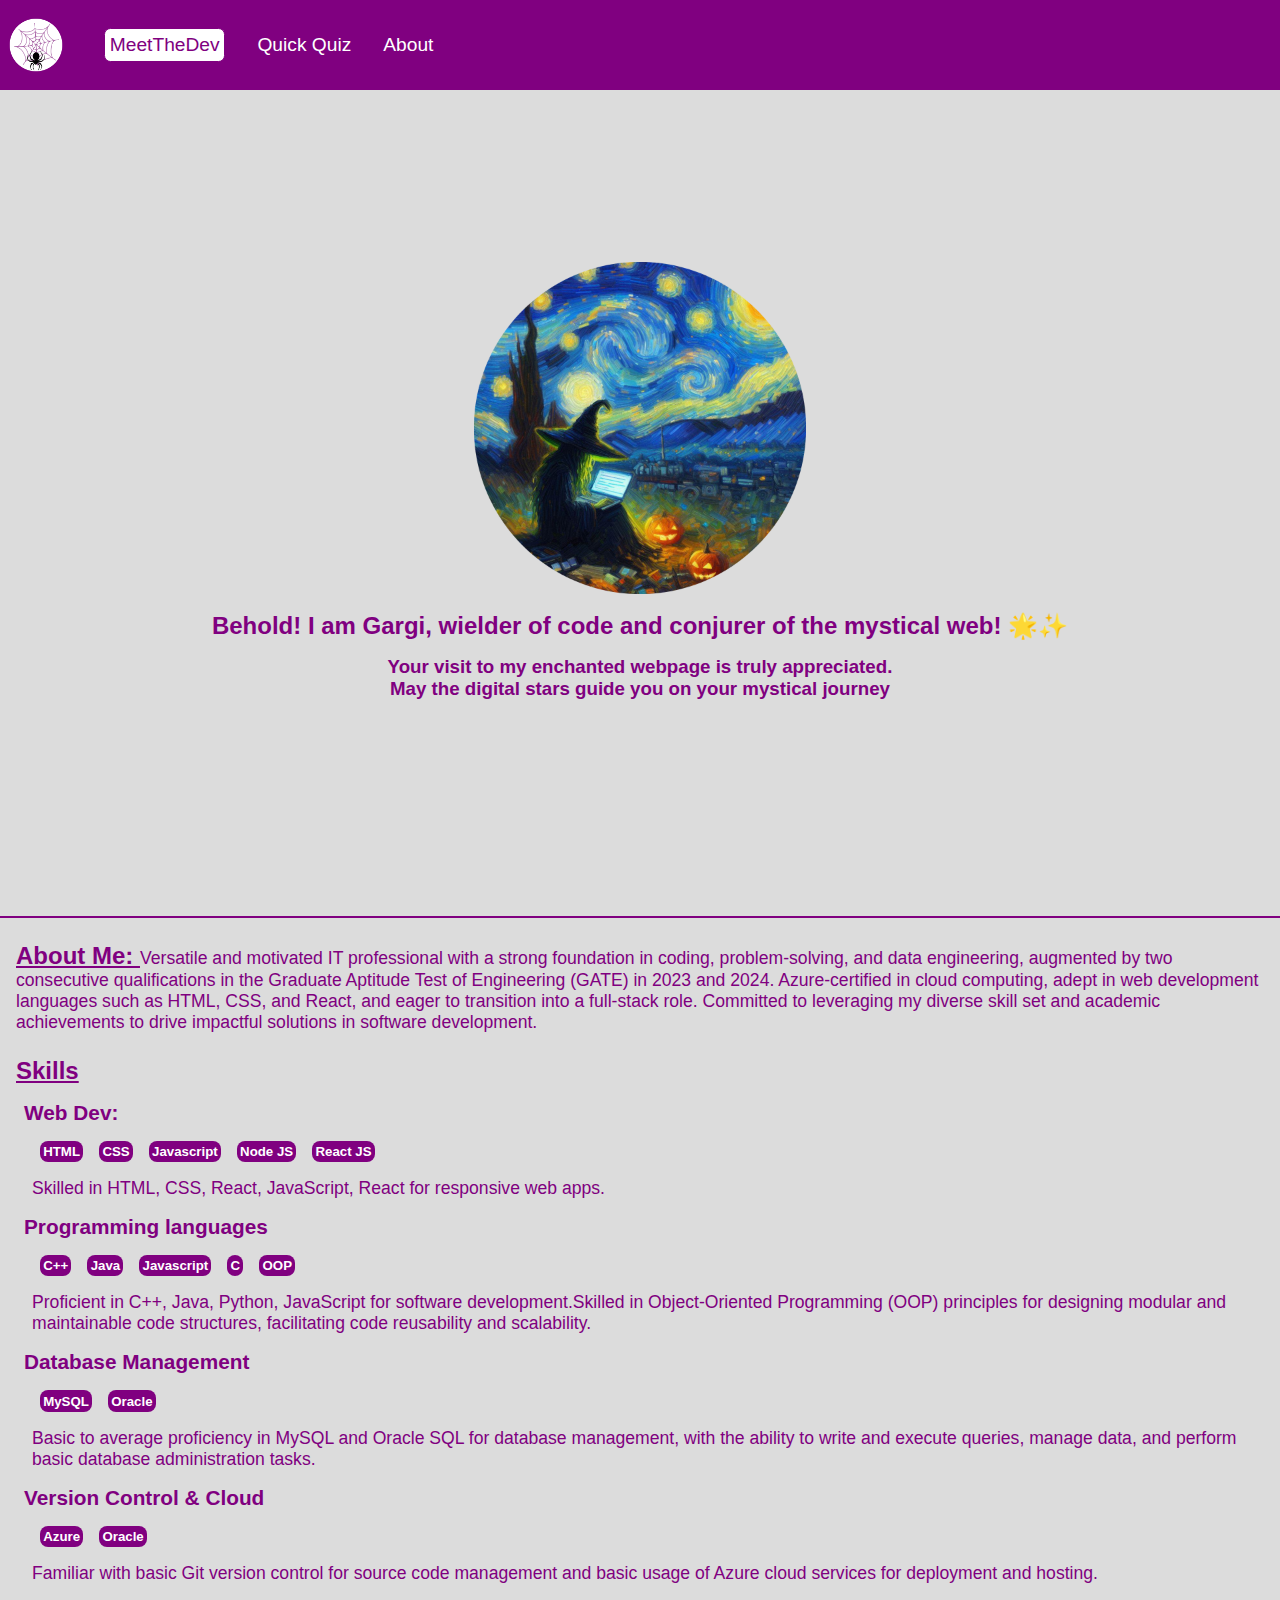
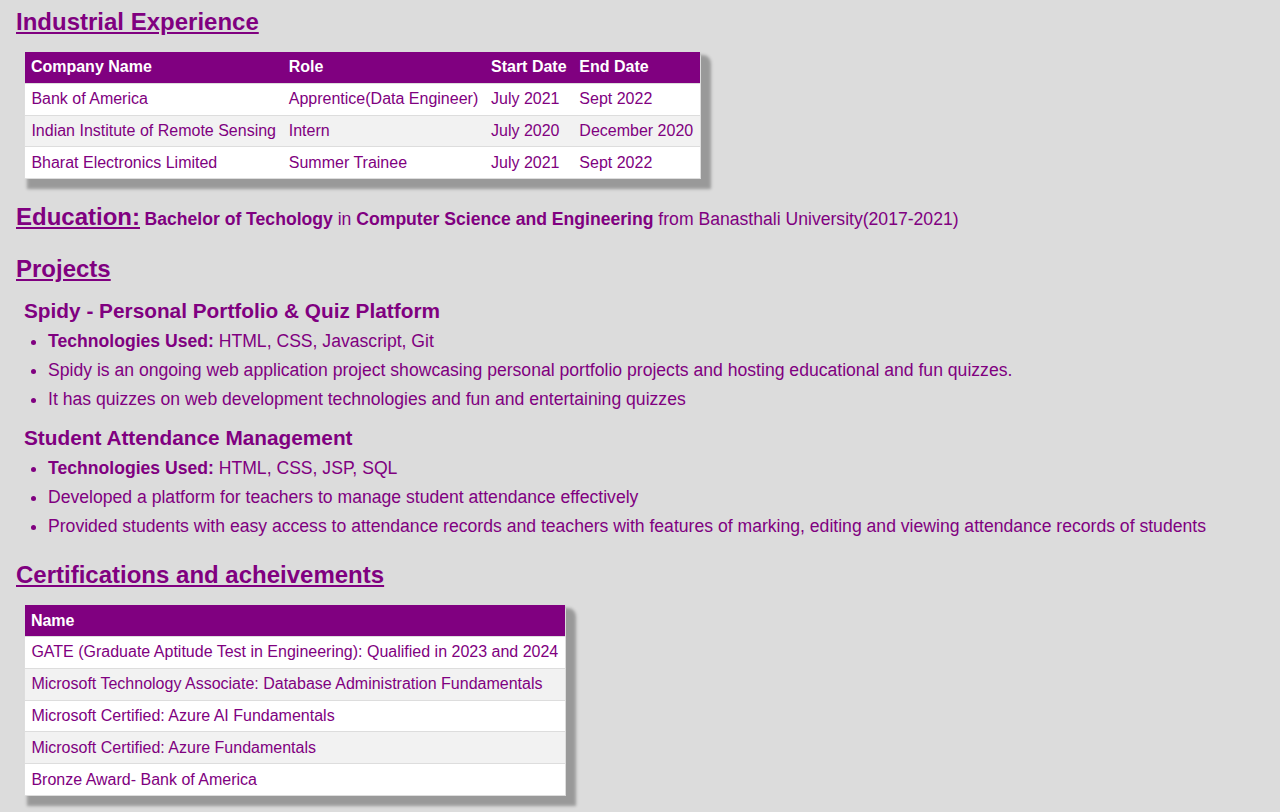
==== index.html @ e80c03c4 "newCommit" ====
<!DOCTYPE html>
<html lang="en">
<head>
    <meta charset="UTF-8">
    <meta name="viewport" content="width=device-width, initial-scale=1.0">
    <title>Spidy-meetTheDev</title>
    <link rel="stylesheet" href="/cssFiles/index.css">
    <link rel="stylesheet" href="/cssFiles/style.css">
    <link rel="stylesheet" href="/cssFiles/navbar.css">
    <link rel="stylesheet" href="https://fonts.googleapis.com/css2?family=Material+Symbols+Outlined:opsz,wght,FILL,GRAD@20..48,100..700,0..1,-50..200" />
</head>
<body>
    <div class="wd nv">
    <nav id="navbar">
        <img src="/images/logo.png" alt="" id="logo">
        <a href="#" class="hide" id="dbtn" onclick="dropdown()"><svg xmlns="http://www.w3.org/2000/svg" height="50px" viewBox="0 -960 960 960" width="50px" fill="#FFFFFF"><path d="M120-280v-80h560v80H120Zm0-160v-80h560v80H120Zm0-160v-80h560v80H120Zm680 320q-17 0-28.5-11.5T760-320q0-17 11.5-28.5T800-360q17 0 28.5 11.5T840-320q0 17-11.5 28.5T800-280Zm0-160q-17 0-28.5-11.5T760-480q0-17 11.5-28.5T800-520q17 0 28.5 11.5T840-480q0 17-11.5 28.5T800-440Zm0-160q-17 0-28.5-11.5T760-640q0-17 11.5-28.5T800-680q17 0 28.5 11.5T840-640q0 17-11.5 28.5T800-600Z"/></svg></a>
        <a href="/htmlFiles/index.html" id="active">MeetTheDev</a>
        <a href="/htmlFiles/quizHome.html" >Quick Quiz</a>
        <a href="/htmlFiles/about.html">About</a>
    </nav>
    </div>
    <div class="container">
        <div>
            <img src="/images/DevW.png" alt="" id="devPhoto">
        </div>
        <div id="intro">
            <h2>Behold! I am Gargi, wielder of code and conjurer of the mystical web! 🌟✨</h2>
            <h3>Your visit to my enchanted webpage is truly appreciated.<br> May the digital stars guide you on your mystical journey</h3>
        </div>
    </div>
    <div class="divider"></div>
    <div class="muggle skills">
        <h2 class="rh">About Me: </h2>
        <p>Versatile and motivated IT professional with a strong foundation in coding, problem-solving, and data engineering, augmented by two consecutive qualifications in the Graduate Aptitude Test of Engineering (GATE) in 2023 and 2024. Azure-certified in cloud computing, adept in web development languages such as HTML, CSS, and React, and eager to transition into a full-stack role. Committed to leveraging my diverse skill set and academic achievements to drive impactful solutions in software development.</p>
    </div>
    <div class="skills">
        <h2 class="rh">Skills</h2>
        <div class="iskills">
        <h3>Web Dev:</h3>
        <div class="ocont">
            <div class="cont">
                <div class="ele"><h5>HTML</h5></div>
                <div class="ele"><h5>CSS</h5></div>
                <div class="ele"><h5>Javascript</h5></div>
                <div class="ele"><h5>Node JS</h5></div>
                <div class="ele"><h5>React JS</h5></div>
            </div>
            <p>Skilled in HTML, CSS, React, JavaScript, React for responsive web apps.</p>
        </div>
        </div>
        <div class="iskills">
            <h3>Programming languages</h3>
            <div class="ocont">
                <div class="cont">
                    <div class="ele"><h5>C++</h5></div>
                    <div class="ele"><h5>Java</h5></div>
                    <div class="ele"><h5>Javascript</h5></div>
                    <div class="ele"><h5>C</h5></div>
                    <div class="ele"><h5>OOP</h5></div>
                </div>
                <p>Proficient in C++, Java, Python, JavaScript for software development.Skilled in Object-Oriented Programming (OOP) principles for designing modular and maintainable code structures, facilitating code reusability and scalability.</p>
            </div>
        </div>
        <div class="iskills">
            <h3>Database Management</h3>
            <div class="ocont">
                <div class="cont">
                    <div class="ele"><h5>MySQL</h5></div>
                    <div class="ele"><h5>Oracle</h5></div>
                </div>
                <p>Basic to average proficiency in MySQL and Oracle SQL for database management, with the ability to write and execute queries, manage data, and perform basic database administration tasks.</p>
            </div>
        </div>
        <div class="iskills">
            <h3>Version Control & Cloud</h3>
            <div class="ocont">
                <div class="cont">
                    <div class="ele"><h5>Azure</h5></div>
                    <div class="ele"><h5>Oracle</h5></div>
                </div>
                <p>Familiar with basic Git version control for source code management and basic usage of Azure cloud services for deployment and hosting.</p>
            </div>
        </div>
    </div>
    <div class="skills">
        <h2 class="rh">Industrial Experience</h2>
        <div class="iskills">
            <table class="tbl">
                <thead>
                    <tr id="th">
                        <th>Company Name</th>
                        <th>Role</th>
                        <th>Start Date</th>
                        <th>End Date</th>
                    </tr>
                </thead>
                <tbody>
                    <tr>
                        <td>Bank of America</td>
                        <td>Apprentice(Data Engineer)</td>
                        <td>July 2021</td>
                        <td>Sept 2022</td>
                    </tr>
                    <tr>
                        <td>Indian Institute of Remote Sensing</td>
                        <td>Intern</td>
                        <td>July 2020</td>
                        <td>December 2020</td>
                    </tr>
                    <tr>
                        <td>Bharat Electronics Limited</td>
                        <td>Summer Trainee</td>
                        <td>July 2021</td>
                        <td>Sept 2022</td>
                    </tr>
                </tbody>
            </table>
        </div>
    </div>

    <div class="muggle skills">
        <h2 class="rh">Education:</h2>
        <p><strong> Bachelor of Techology</strong> in <strong>Computer Science and Engineering</strong> from Banasthali University(2017-2021)</p>
    </div>
    <div class="skills">
        <h2 class="rh">Projects</h2>
       <div class="iskills">
        <h3>Spidy - Personal Portfolio & Quiz Platform</h3>
        <div class="ocont">
        <ul>
            <li><strong>Technologies Used: </strong>HTML, CSS, Javascript, Git</li>
            <li>Spidy is an ongoing web application project showcasing personal portfolio projects and hosting educational and fun quizzes.</li>
            <li>It has quizzes on web development technologies and fun and entertaining quizzes</li>
        </ul>
    </div>
       </div> 
       <div class="iskills">
        <h3>Student Attendance Management </h3>
        <div class="ocont">
        <ul>
            <li><strong>Technologies Used: </strong>HTML, CSS, JSP, SQL</li>
            <li>Developed a platform for teachers to manage student attendance effectively</li>
            <li>Provided students with easy access to attendance records and teachers with features of marking, editing and viewing attendance records of students</li>
        </ul>
    </div>
       </div> 
    </div>
    <div class="skills">
        <h2 class="rh">Certifications and acheivements</h2>
        <div class="iskills">
            <table class="tbl" >
            <thead>
                <tr id="th">
                    <th>Name</th>
                </tr>
            </thead>
            <tbody>
                <tr><td>GATE (Graduate Aptitude Test in Engineering): Qualified in 2023 and 2024</td></tr>
                <tr><td>Microsoft Technology Associate: Database Administration Fundamentals</td></tr>
                <tr><td>Microsoft Certified: Azure AI Fundamentals</td></tr>
                <tr><td>Microsoft Certified: Azure Fundamentals</td></tr>
                <tr><td>Bronze Award- Bank of America</td></tr>
            </tbody>
        </table>
    </div>
    </div>
    <script src="/jsFiles/index.js"></script>
    <script src="/jsFiles/navbar.js"></script>
</body>
</html>
---- cssFiles/index.css ----
*
{
    background: gainsboro;
    margin: 0;
    padding: 0;
}



#devPhoto
{
    height:40vh;
    width:40vh;
}

.container
{
    height:60vh;
    display:flex;
    flex-direction: column;
    align-items: center;
    justify-content: center;
    padding: 1rem;
    padding-top: 4rem;
    text-align: center;
}
#intro
{
    display: flex;
    flex-direction: column;
    justify-content: center;
    align-items: center;
}
h2,h3{
    color:purple;
}
li,p{
    color:purple;
    font-size: 1.1rem;
}
.muggle>*
{
    display: inline;
}

.rh
{
    text-decoration: underline;
}
.divider
{
    height: 0.1rem;
    width:100%;
    background:purple;
    margin-bottom: 1rem;
    margin-top: 1rem;;
}

.ele h5
{
    /*height:6vh;
    width:8vh;*/
    padding:0.2rem;
    color: white;
    border-radius: 0.5rem;
    background: purple;
    margin-top:1rem;
    margin-bottom: 1rem;
    margin-left: 0.5rem;
    margin-right: 0.5rem;
}
.cont
{
    display:flex;
}

.skills
{
    margin: 1rem;
    margin-top: 1.5rem;
}
.iskills
{
    margin-top:1rem;
    margin-left:0.5rem;
}

.skills h3
{
    font-size: 1.3rem;
}
.ocont
{
    margin-left:0.5rem;
}
.tbl
{
    border-collapse: collapse;
    min-width: 400px;
    border-radius: 5px 5px 0 0;
    box-shadow: 0.4rem 0.4rem 0.2rem 0.2rem rgba(0,0,0,0.3);
}
#th{
    text-align: left;
    color:white;
}
#th th
{
    color: white;
    background: purple;
    padding: 0.4rem;
    font-weight: bold;
}
td{
    padding: 0.4rem;
    background: white;
    color:purple;
}
tbody tr{
    border:1px solid #dddddd;
}
tbody tr:nth-of-type(even) td
{
    background: #f2f2f2;
}
li{
    margin-top: 0.5rem;
    margin-left:1rem;
}
.hide
{
    display:none;
}

strong{
    color: purple;
}
---- cssFiles/style.css ----
:root
{
    background: gainsboro;

}
*
{
    box-sizing: border-box;
    font-family: Arial, Helvetica, sans-serif;
    margin: 0;
    padding: 0;
    color: #333;
}
h1{
    color: palevioletred;
    margin-bottom: 2rem;
    font-weight: 125%;
}
.container
{
    height: 100vh;
    width: 100vw;
    display:flex;
    align-items: center;
    justify-content: center;
    max-width: 70rem;
    margin: 0 auto;
}
.container>*
{
    width: 100%;
}

.flex-column
{
    display: flex;
    flex-direction: column;
}
.flex-center
{
    justify-content: center;
    align-items: center;
}
.justify-center
{
    justify-content: center;
}
.text-center
{
    text-align:center;
}
.hidden
{
    display:none;
}
.btn
{
    font-size: 1.2rem;
    color: palevioletred;
    border: palevioletred solid 0.1rem;
    text-decoration: none;
    margin-bottom: 1rem;
    padding: 0.4rem;
}

.btn:hover
{
    box-shadow: 0 4px 8px 0 rgba(0, 0, 0, 0.2), 0 6px 20px 0 rgba(0, 0, 0, 0.19);
    cursor: pointer;
    transform: translateY(-0.1rem);
    transition: transform 150ms;
}

.btn[disabled]:hover{
    cursor: not-allowed;
    box-shadow: none;
    transform: none;
}
h2{
    font-weight:700;
    margin-bottom: 1rem;
}
.choice-container
{
    display:flex;
    width: 100%;
    font-size: 1.2rem;
    border: 0.1rem solid rgba(0, 0, 0, 0.19);
    margin-bottom: 0.4rem;
    background: white;
}

.choice-prefix
{
    padding:0.8rem 1.4rem;
    background-color: purple;
    text-align: center;
    color: white;
}
.choice-container:hover{
    box-shadow: 0 4px 8px 0 rgba(0, 0, 0, 0.2), 0 6px 20px 0 rgba(0, 0, 0, 0.19);
    cursor: pointer;
    transform: translateY(-0.1rem);
    transition: transform 150ms;
}
.choice-text
{
    padding: 0.8rem 1.4rem;
    width: 100%;
}
---- cssFiles/navbar.css ----
*{
    background: gainsboro;
    margin: 0;
    padding: 0;
}

#navbar
{
    background: purple;
    display:flex;
    position: fixed;
    flex-direction: row;
    align-items: center;
    justify-content: start;
    height: 10vh;
    width: 100%;
    font-size: 1.2rem;
    
    
}
#navbar>*
{
    margin-right: 2rem;
    text-decoration: none;
    color:white;
    background: purple;
}
#navbar a
{
    background: purple;
}
#navbar img
{
    height: 8vh;
    width: 8vh;
    padding: 0.25rem;
}

#navbar #active
{
    display: inline;
    padding:0.3rem;
    background: white;
    color: purple;
    border:0.1rem solid purple;
    border-radius: 0.4rem;
}
.hide
{
    display:none;
}

@media(max-width:900px)
{
    .dd #navbar
    {
        display:flex;
        flex-direction:column;
        justify-content: start;
        align-items: center;
        padding-top:8vh;
        height:100%;
        width:100%;
    }  
    .dd #navbar>*
    {
        padding-bottom:8vh;
    } 
    
    .dd #active
    {
        background: none!important;
        color: aquamarine !important;
        font-size: 1.5rem;
        margin-bottom:5vh;
    }
    .dd #navbar a:hover
    {
        color: aquamarine !important;
        font-size: 1.5rem;
    }
    .dd #logo
    {
        align-self: flex-start;
        margin:0;
        padding:0;
        height: 12vh !important;
        width: 12vh !important;
        margin-top: -5vh;
        margin-left: 5vh;
        /*margin-left: -0vw;*/
    }
    .wd{
        margin-top: 0;
        padding-bottom: 3rem;
    }
    .wd a
    {
        display: none!important;
    }
    
    .dd #dbtn {
        display: flex;
        position: absolute;
        top:8vh;
        right: 5vw;
        
    }
    .wd #dbtn
    {
        display:flex!important;
        /*position: relative;
        right:-50vw;*/
        position: absolute;
        right:5vw;
        top:-0.6vh;
    }
    svg
    {
        background: purple;
    }
}
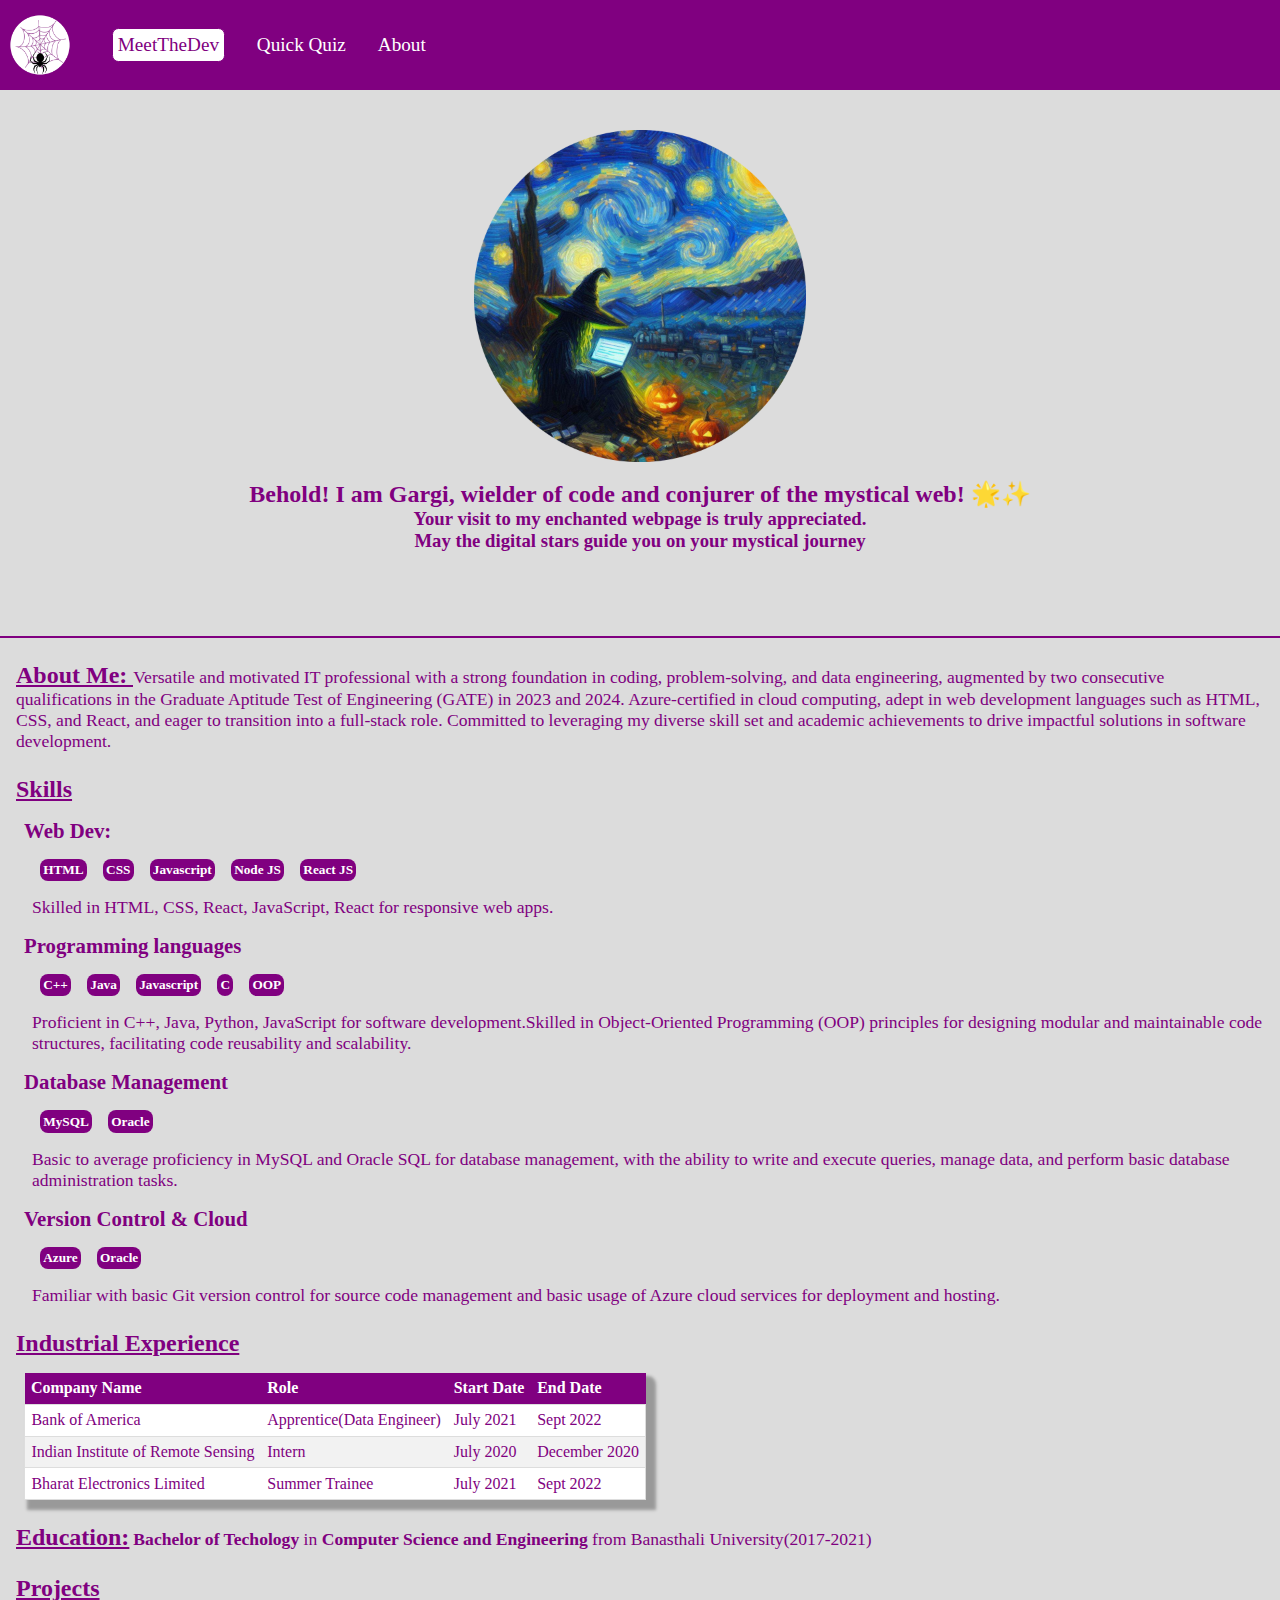
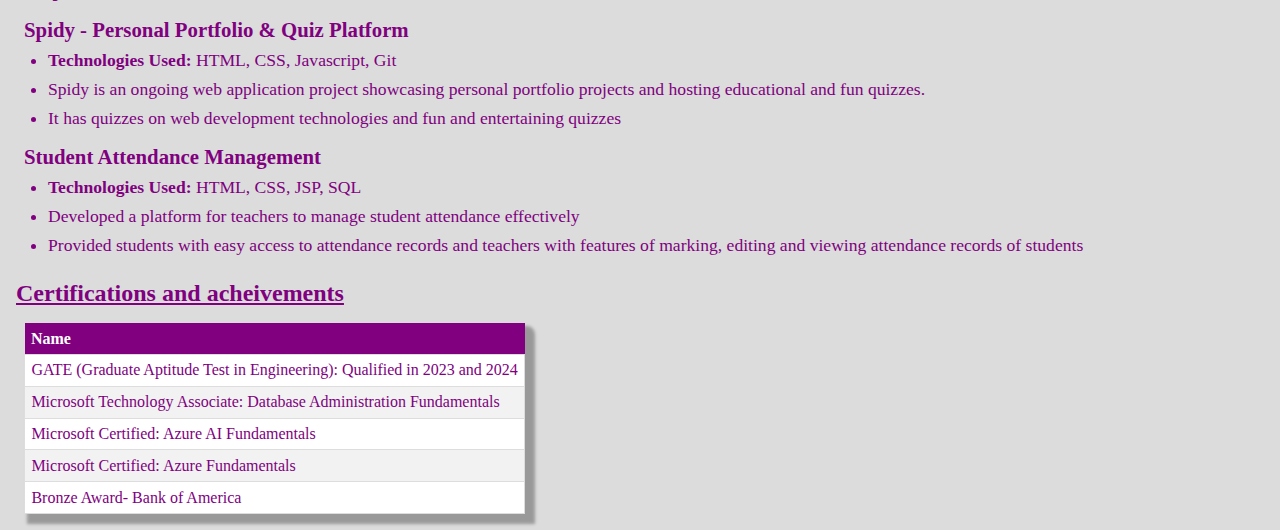
==== commit 39937618: "2905" ====
--- a/index.html
+++ b/index.html
@@ -4,24 +4,24 @@
     <meta charset="UTF-8">
     <meta name="viewport" content="width=device-width, initial-scale=1.0">
     <title>Spidy-meetTheDev</title>
-    <link rel="stylesheet" href="/cssFiles/index.css">
-    <link rel="stylesheet" href="/cssFiles/style.css">
-    <link rel="stylesheet" href="/cssFiles/navbar.css">
+    <link rel="stylesheet" href="cssFiles/index.css">
+    <!--<link rel="stylesheet" href="cssFiles/style.css">-->
+    <link rel="stylesheet" href="cssFiles/navbar.css">
     <link rel="stylesheet" href="https://fonts.googleapis.com/css2?family=Material+Symbols+Outlined:opsz,wght,FILL,GRAD@20..48,100..700,0..1,-50..200" />
 </head>
 <body>
     <div class="wd nv">
     <nav id="navbar">
-        <img src="/images/logo.png" alt="" id="logo">
+        <img src="images/logo.png" alt="" id="logo">
         <a href="#" class="hide" id="dbtn" onclick="dropdown()"><svg xmlns="http://www.w3.org/2000/svg" height="50px" viewBox="0 -960 960 960" width="50px" fill="#FFFFFF"><path d="M120-280v-80h560v80H120Zm0-160v-80h560v80H120Zm0-160v-80h560v80H120Zm680 320q-17 0-28.5-11.5T760-320q0-17 11.5-28.5T800-360q17 0 28.5 11.5T840-320q0 17-11.5 28.5T800-280Zm0-160q-17 0-28.5-11.5T760-480q0-17 11.5-28.5T800-520q17 0 28.5 11.5T840-480q0 17-11.5 28.5T800-440Zm0-160q-17 0-28.5-11.5T760-640q0-17 11.5-28.5T800-680q17 0 28.5 11.5T840-640q0 17-11.5 28.5T800-600Z"/></svg></a>
-        <a href="/htmlFiles/index.html" id="active">MeetTheDev</a>
-        <a href="/htmlFiles/quizHome.html" >Quick Quiz</a>
-        <a href="/htmlFiles/about.html">About</a>
+        <a href="index.html" id="active">MeetTheDev</a>
+        <a href="htmlFiles/quizHome.html" >Quick Quiz</a>
+        <a href="htmlFiles/about.html">About</a>
     </nav>
     </div>
     <div class="container">
         <div>
-            <img src="/images/DevW.png" alt="" id="devPhoto">
+            <img src="images/DevW.png" alt="" id="devPhoto">
         </div>
         <div id="intro">
             <h2>Behold! I am Gargi, wielder of code and conjurer of the mystical web! 🌟✨</h2>
@@ -164,7 +164,7 @@
         </table>
     </div>
     </div>
-    <script src="/jsFiles/index.js"></script>
-    <script src="/jsFiles/navbar.js"></script>
+    <script src="jsFiles/index.js"></script>
+    <script src="jsFiles/navbar.js"></script>
 </body>
 </html>--- a/cssFiles/navbar.css
+++ b/cssFiles/navbar.css
@@ -6,19 +6,22 @@
     margin: 0;
     padding: 0;
 }
-
+body
+{
+    
+}
 #navbar
 {
     background: purple;
     display:flex;
     position: fixed;
+    top:0;
     flex-direction: row;
     align-items: center;
     justify-content: start;
     height: 10vh;
     width: 100%;
     font-size: 1.2rem;
-    
     
 }
 #navbar>*
@@ -118,6 +121,11 @@
         right:5vw;
         top:-0.6vh;
     }
+    .wd #navbar
+    {
+        position: fixed;
+        top:0;
+    }
     svg
     {
         background: purple;
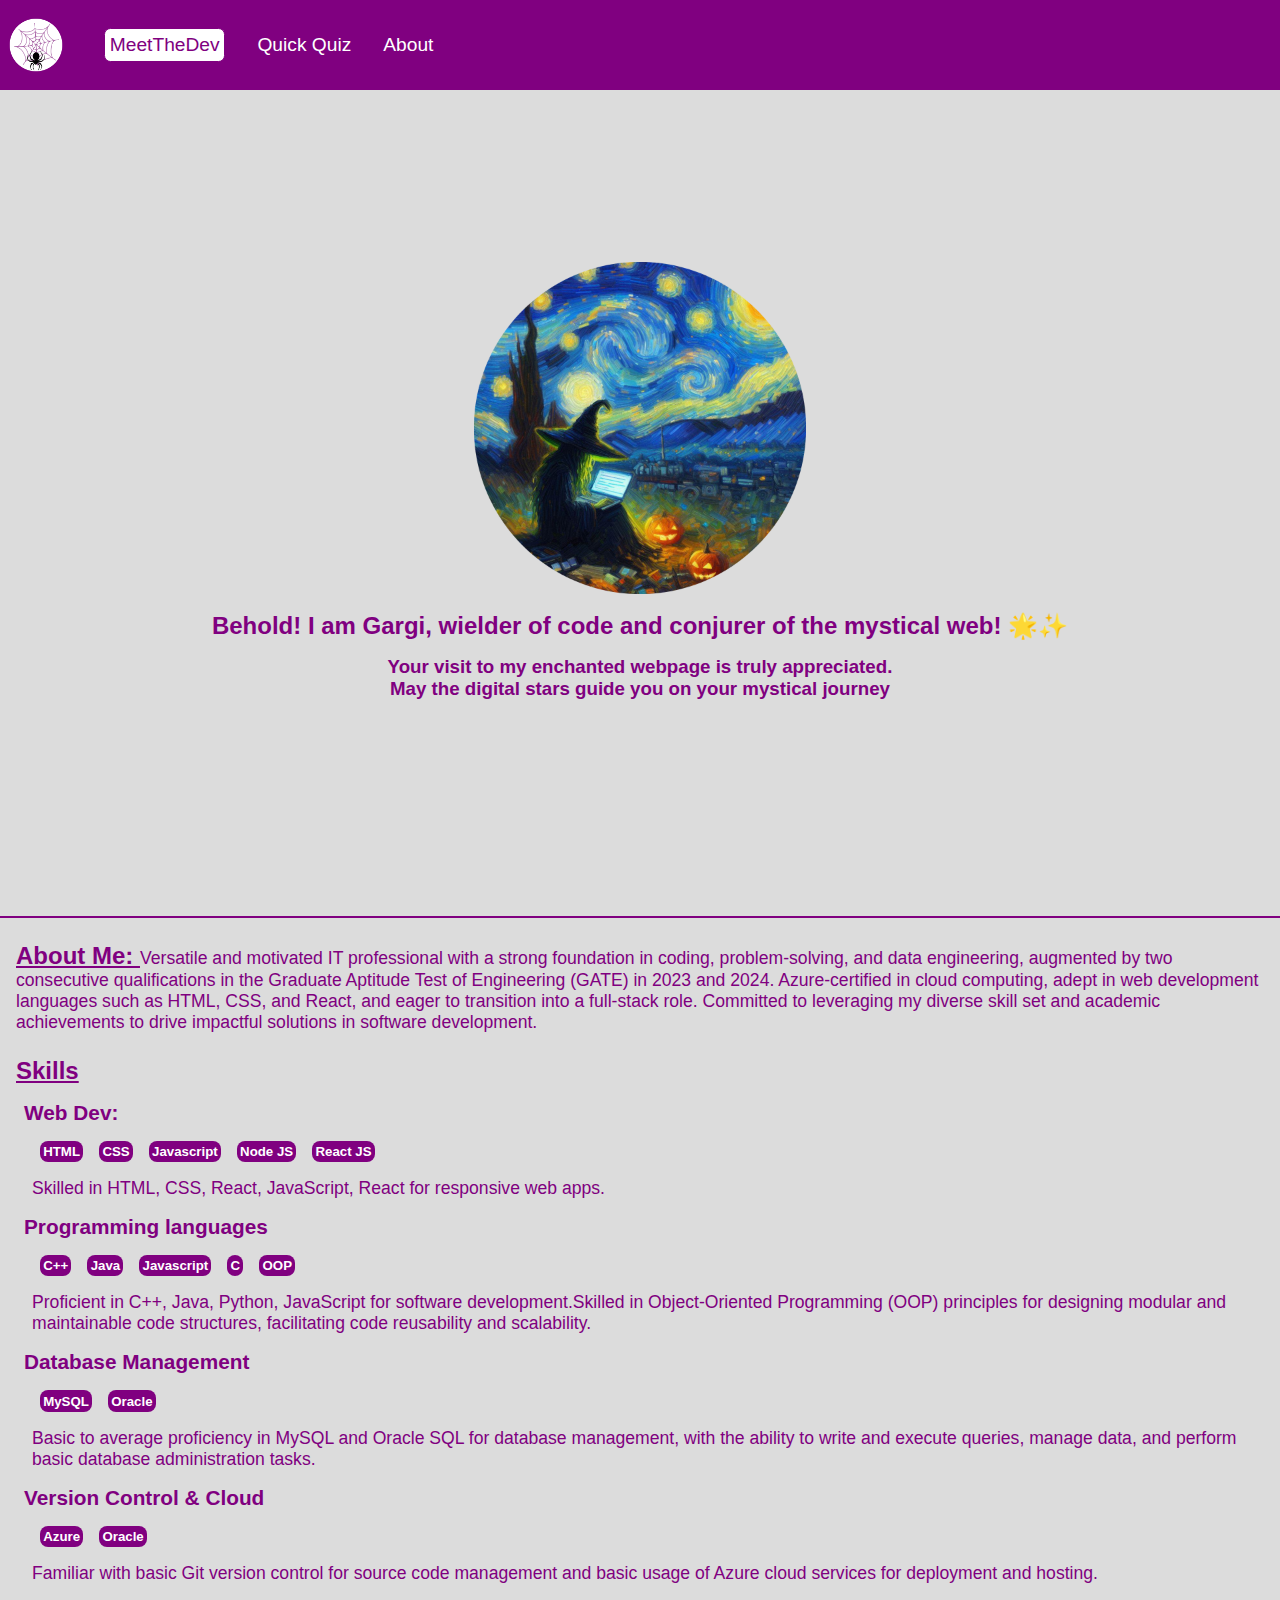
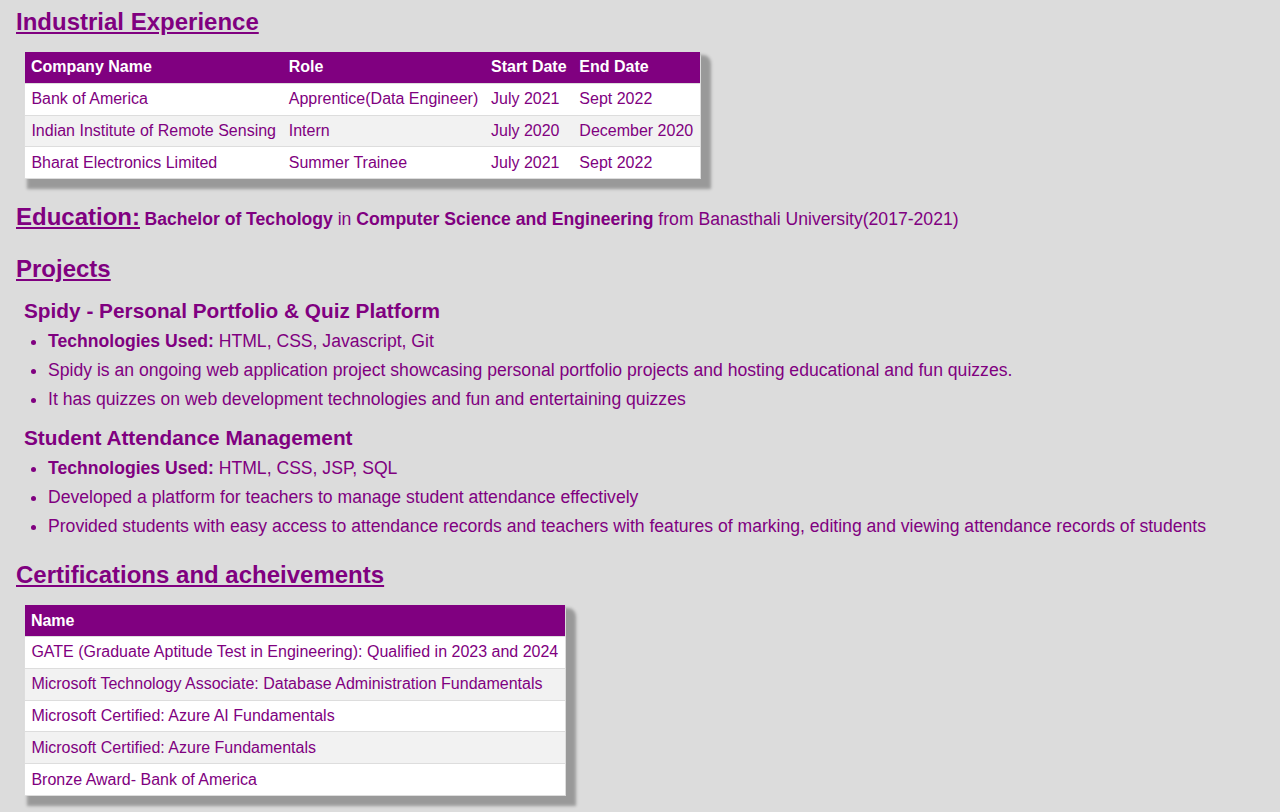
==== commit 8a6796d1: "3005210010" ====
--- a/index.html
+++ b/index.html
@@ -5,7 +5,7 @@
     <meta name="viewport" content="width=device-width, initial-scale=1.0">
     <title>Spidy-meetTheDev</title>
     <link rel="stylesheet" href="cssFiles/index.css">
-    <!--<link rel="stylesheet" href="cssFiles/style.css">-->
+    <link rel="stylesheet" href="cssFiles/style.css">
     <link rel="stylesheet" href="cssFiles/navbar.css">
     <link rel="stylesheet" href="https://fonts.googleapis.com/css2?family=Material+Symbols+Outlined:opsz,wght,FILL,GRAD@20..48,100..700,0..1,-50..200" />
 </head>
--- a/cssFiles/index.css
+++ b/cssFiles/index.css
@@ -95,8 +95,9 @@
 }
 .tbl
 {
+    border:0.25rem;
     border-collapse: collapse;
-    min-width: 400px;
+    /*min-width: 400px;*/
     border-radius: 5px 5px 0 0;
     box-shadow: 0.4rem 0.4rem 0.2rem 0.2rem rgba(0,0,0,0.3);
 }
--- a/cssFiles/navbar.css
+++ b/cssFiles/navbar.css
@@ -6,10 +6,7 @@
     margin: 0;
     padding: 0;
 }
-body
-{
-    
-}
+
 #navbar
 {
     background: purple;
@@ -99,6 +96,8 @@
     .wd{
         margin-top: 0;
         padding-bottom: 3rem;
+        position: fixed;
+        top:0;
     }
     .wd a
     {
@@ -117,14 +116,18 @@
         display:flex!important;
         /*position: relative;
         right:-50vw;*/
+        align-items: flex-end;
         position: absolute;
         right:5vw;
-        top:-0.6vh;
+        /*top:-0.6vh;*/
+        padding: 0.25rem;
+        padding-bottom: 0.1rem;
     }
     .wd #navbar
     {
         position: fixed;
         top:0;
+        align-items: flex-end;
     }
     svg
     {
